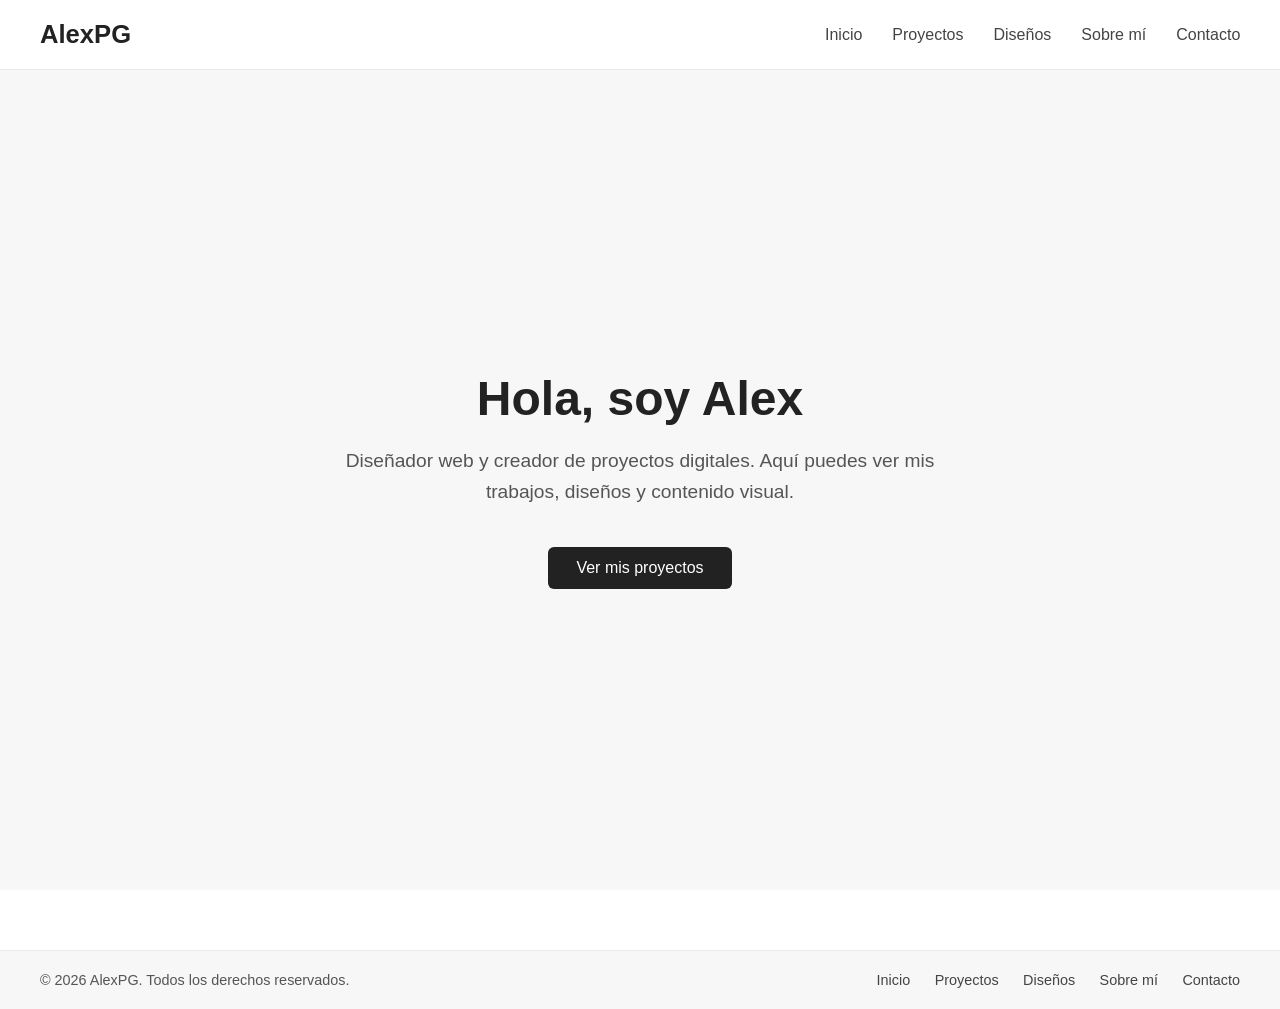
==== index.html @ b72e4b9d "Subida del proyecto" ====
<!DOCTYPE html>
<html lang="es">
<head>

  <!-- META ELEMENTS -->
  <meta charset="UTF-8">
  <meta name="viewport" content="width=device-width, initial-scale=1.0">
  <meta name="theme-color" content="#ffffff">
  <meta name="author" content="Alex PG">
  <meta name="description" content="Portfolio de AlexPG: Diseñador web especializado en proyectos digitales, diseño visual y contenido creativo.">
  <meta name="keywords" content="diseño web, portfolio, proyectos digitales, AlexPG, desarrollador front-end, diseño visual">

  <!-- META OPEN GRAPH ELEMENTS -->
  <meta property="og:title" content="AlexPG - Portfolio">
  <meta property="og:description" content="Portfolio de AlexPG: Diseñador web especializado en proyectos digitales, diseño visual y contenido creativo.">
  <meta property="og:url" content="https://alexpg-design.github.io/alexpg-portfolio/">
  <meta property="og:image" content="https://alexpg-design.github.io/alexpg-portfolio/img/image-OG/imagenes-OG.webp">
  <meta property="og:type" content="website">

  <!-- BROWSER ELEMENTS -->
  <title>AlexPG - Portfolio</title>
  <link rel="icon" href="img/icons/favicon.ico">

  <!-- LINKS ELEMENTS -->
  <link rel="stylesheet" href="css/reset.css">
  <link rel="stylesheet" href="css/styles.css">
  <link rel="stylesheet" href="css/animations.css">

  <!-- FONTS ELEMENTS -->
  <link rel="preconnect" href="https://fonts.googleapis.com" crossorigin/>
  <link rel="preconnect" href="https://fonts.gstatic.com" crossorigin/>
  <link rel="preload" href="https://fonts.googleapis.com/css2?family=Montserrat:wght@300;400;500;600;700&display=swap" as="style">
  <link href="https://fonts.googleapis.com/css2?family=Montserrat:wght@300;400;500;600;700&display=swap" rel="stylesheet"/>

</head>

<body>
  <main>
  <!-- NAVBAR ELEMENTS -->
  <nav class="navbar">

    <div class="navbar-logo">
      <a href="index.html">AlexPG</a>
    </div>

    <ul class="navbar-links">
      <li><a href="index.html">Inicio</a></li>
      <li><a href="projects.html">Proyectos</a></li>
      <li><a href="designs.html">Diseños</a></li>
      <li><a href="about.html">Sobre mí</a></li>
      <li><a href="contact.html">Contacto</a></li>
    </ul>

    <div class="navbar-toggle" id="navbar-toggle" aria-expanded="false">
      <span></span>
      <span></span>
      <span></span>
    </div>

  </nav>

  <!-- HERO ELEMENTS -->
  <header class="hero">

    <h1 class="hero-title">Hola, soy Alex</h1>
    <p class="hero-subtitle">
      Diseñador web y creador de proyectos digitales.  
      Aquí puedes ver mis trabajos, diseños y contenido visual.
    </p>
    <a href="projects.html" class="btn-primary" aria-label="Ver mis proyectos">Ver mis proyectos</a>

  </header>
  </main>
  
  <!-- FOOTER ELEMENTS -->
  <footer class="footer">

  <div class="footer-container">

    <div class="footer-left">
      <p>© 2026 AlexPG. Todos los derechos reservados.</p>
    </div>

    <div class="footer-right">
      <a href="index.html">Inicio</a>
      <a href="projects.html">Proyectos</a>
      <a href="designs.html">Diseños</a>
      <a href="about.html">Sobre mí</a>
      <a href="contact.html">Contacto</a>
    </div>
    
  </div>

  </footer>

  <!-- SCRIPTS JS -->
  <script src="js/main.js"></script>
  <script src="js/navbar.js"></script>

</body>
</html>
---- css/styles.css ----
/* =========================================================
   GLOBAL & BUTTONS
========================================================= */

.btn-primary {
  padding: 12px 28px;
  background: #222;
  color: #fff;
  text-decoration: none;
  border-radius: 6px;
  font-size: 1rem;
  transition: 0.3s ease;
}

.btn-primary:hover {
  background: #000;
}

.btn-secondary {
  padding: 10px 20px;
  background: #222;
  color: #fff;
  text-decoration: none;
  border-radius: 6px;
  font-size: 0.9rem;
  transition: 0.3s ease;
}

.btn-secondary:hover {
  background: #000;
}

.visible {
  opacity: 1;
  transform: translateY(0);
}


/* =========================================================
   NAVBAR
========================================================= */

.navbar {
  width: 100%;
  padding: 20px 40px;
  display: flex;
  justify-content: space-between;
  align-items: center;
  background: #ffffff;
  border-bottom: 1px solid #eaeaea;
  position: sticky;
  top: 0;
  z-index: 100;
}

.navbar-logo a {
  font-size: 1.6rem;
  font-weight: 700;
  text-decoration: none;
  color: #222;
}

.navbar-links {
  list-style: none;
  display: flex;
  gap: 30px;
  will-change: transform;
}

.navbar-links a {
  text-decoration: none;
  color: #444;
  font-size: 1rem;
  transition: 0.3s ease;
}

.navbar-links a:hover {
  color: #000;
}

/* Hamburger */
.navbar-toggle {
  display: none;
  flex-direction: column;
  gap: 5px;
  cursor: pointer;
}

.navbar-toggle span {
  width: 25px;
  height: 3px;
  background: #333;
  border-radius: 3px;
}


/* =========================================================
   HERO SECTION
========================================================= */

.hero {
  height: calc(100vh - 80px);
  display: flex;
  flex-direction: column;
  justify-content: center;
  align-items: center;
  text-align: center;
  padding: 40px;
  background: #f7f7f7;
}

.hero-title {
  font-size: 3rem;
  font-weight: 700;
  color: #222;
  margin-bottom: 20px;
}

.hero-subtitle {
  font-size: 1.2rem;
  color: #555;
  max-width: 600px;
  margin-bottom: 40px;
  line-height: 1.6;
}


/* =========================================================
   PROJECTS SECTION
========================================================= */

.projects {
  padding: 60px 40px;
  text-align: center;
}

.projects-title {
  font-size: 2.5rem;
  font-weight: 700;
  margin-bottom: 10px;
  color: #222;
}

.projects-subtitle {
  font-size: 1.2rem;
  color: #555;
  margin-bottom: 40px;
}

.projects-grid {
  display: grid;
  grid-template-columns: repeat(auto-fit, minmax(280px, 1fr));
  gap: 40px;
  max-width: 1200px;
  margin: 0 auto;
}

.project-card {
  background: #fff;
  border: 1px solid #eaeaea;
  border-radius: 10px;
  padding: 20px;
  text-align: left;
  transition: 0.3s ease;
  will-change: transform;
}

.project-card:hover {
  transform: translateY(-5px);
  box-shadow: 0 10px 20px rgba(0,0,0,0.08);
}

.project-card img {
  width: 100%;
  border-radius: 8px;
  margin-bottom: 15px;
}

.project-card h3 {
  font-size: 1.4rem;
  margin-bottom: 10px;
  color: #222;
}

.project-card p {
  font-size: 1rem;
  color: #555;
  margin-bottom: 20px;
}


/* =========================================================
   DESIGNS SECTION
========================================================= */

.designs {
  padding: 60px 40px;
  text-align: center;
}

.designs-title {
  font-size: 2.5rem;
  font-weight: 700;
  margin-bottom: 10px;
  color: #222;
}

.designs-subtitle {
  font-size: 1.2rem;
  color: #555;
  margin-bottom: 40px;
}

.designs-grid {
  display: grid;
  grid-template-columns: repeat(auto-fit, minmax(260px, 1fr));
  gap: 30px;
  max-width: 1200px;
  margin: 0 auto;
}

.design-card {
  background: #fff;
  border: 1px solid #eaeaea;
  border-radius: 10px;
  padding: 10px;
  transition: 0.3s ease;
  will-change: transform;
}

.design-card:hover {
  transform: translateY(-5px);
  box-shadow: 0 10px 20px rgba(0,0,0,0.08);
}

.design-card img {
  width: 100%;
  height: auto;
  border-radius: 8px;
}

.modal {
  display: none;
  position: fixed;
  z-index: 9999;
  left: 0;
  top: 0;
  width: 100%;
  height: 100%;
  background: rgba(0,0,0,0.8);
  justify-content: center;
  align-items: center;
}

.modal img {
  max-width: 90%;
  max-height: 90%;
  border-radius: 10px;
}

.close-modal {
  position: absolute;
  top: 20px;
  right: 30px;
  font-size: 40px;
  color: #fff;
  cursor: pointer;
}

.open-modal {
  cursor: pointer;
}


/* =========================================================
   ABOUT SECTION
========================================================= */

.about {
  padding: 60px 40px;
  display: flex;
  justify-content: center;
}

.about-container {
  max-width: 1000px;
  display: grid;
  grid-template-columns: 1fr 1.5fr;
  gap: 40px;
  align-items: center;
}

.about-image img {
  width: 100%;
  border-radius: 12px;
  border: 1px solid #eaeaea;
  margin-top: 20px;
}

.about-text h1 {
  font-size: 2.4rem;
  margin-bottom: 20px;
  color: #222;
}

.about-text p {
  font-size: 1.1rem;
  color: #555;
  line-height: 1.6;
  margin-bottom: 20px;
}


/* =========================================================
   CONTACT SECTION
========================================================= */

.contact {
  padding: 60px 40px;
  text-align: center;
}

.contact-title {
  font-size: 2.5rem;
  font-weight: 700;
  margin-bottom: 10px;
  color: #222;
}

.contact-subtitle {
  font-size: 1.2rem;
  color: #555;
  margin-bottom: 70px;
}

.contact-container {
  max-width: 1000px;
  margin: 0 auto;
  display: grid;
  grid-template-columns: 1.5fr 1fr;
  gap: 50px;
  align-items: start;
}

/* Boton Email */
.contact-direct {
  margin-bottom: 60px;
}

.contact-direct-title {
  font-size: 1.1rem;
  font-weight: 600;
  margin-bottom: 15px;
  color: #333;
}

.btn-email {
  display: inline-block;
  width: 100%;
  max-width: 260px; /* misma anchura que tus otros botones */
  text-align: center;
}

.contact-direct-note {
  margin-top: 10px;
  font-size: 0.9rem;
  color: #777;
}

/* Info */
.contact-info {
  margin-left: 20px;
}

.contact-info h3 {
  font-size: 1.4rem;
  margin-bottom: 25px;
  color: #222;
}

.contact-info ul {
  list-style: none;
  padding: 0;
  text-align: left;
}

.contact-info li {
  display: flex;
  gap: 12px;
  align-items: center;
  margin-bottom: 10px;
}

.contact-info .label {
  width: 80px;
  font-weight: 600;
}

.contact-info .value {
  flex: 1;
}

/* Iconos */
.contact-icon {
  width: 18px;
  height: 18px;
  margin-right: 6px;
  opacity: 0.8;
  transition: 0.3s ease;
}

.contact-info a {
  display: inline-flex;
  align-items: center;
  gap: 6px;
  color: #000;
  font-weight: 500;
  text-decoration: none;
  transition: 0.3s ease;
}

.contact-info a:hover {
  color: #555;
}

.contact-info a:hover .contact-icon {
  opacity: 1;
  transform: translateX(3px);
}


/* =========================================================
   FOOTER
========================================================= */

.footer {
  background: #f7f7f7;
  padding: 20px 40px;
  border-top: 1px solid #eaeaea;
  margin-top: 60px;
}

.footer-container {
  max-width: 1200px;
  margin: 0 auto;
  display: flex;
  justify-content: space-between;
  align-items: center;
}

.footer-left p {
  color: #555;
  font-size: 0.9rem;
}

.footer-right a {
  margin-left: 20px;
  text-decoration: none;
  color: #444;
  font-size: 0.9rem;
  transition: 0.3s ease;
}

.footer-right a:hover {
  color: #000;
}


/* =========================================================
   RESPONSIVE
========================================================= */

@media (max-width: 768px) {

  /* Navbar */
  .navbar-links {
    position: absolute;
    top: 70px;
    right: 0;
    background: #fff;
    width: 200px;
    flex-direction: column;
    padding: 20px;
    border-left: 1px solid #eaeaea;
    border-bottom: 1px solid #eaeaea;
    display: none;
  }

  .navbar-links.active {
    display: flex;
  }

  .navbar-toggle {
    display: flex;
  }

  /* About */
  .about-container {
    grid-template-columns: 1fr;
    text-align: center;
  }

  .about-image img {
    max-width: 300px;
    margin: 0 auto;
  }

  /* Contact */
  .contact {
    overflow-x: hidden;
  }

  .contact-container {
    grid-template-columns: 1fr;
    text-align: center;
  }

  .contact-info {
    margin-left: 0;
  }

  .contact-info ul {
    text-align: center;
  }

  .contact-info li {
    justify-content: center;
  }

  /* Footer */
  .footer-container {
    flex-direction: column;
    text-align: center;
    gap: 10px;
  }

  .footer-right a {
    margin: 0 10px;
  }
}
---- css/animations.css ----
/* ANIMATIONS HERO */
.hero-title {
  animation: fadeInUp 0.8s ease forwards;
}

.hero-subtitle {
  animation: fadeInUp 1.2s ease forwards;
}

.btn-primary {
  animation: fadeInUp 1.6s ease forwards;
}

@keyframes fadeInUp {
  0% {
    opacity: 0;
    transform: translateY(20px);
  }
  100% {
    opacity: 1;
    transform: translateY(0);
  }
}


/* ANIMATIONS PROJECT */
.project-card {
  opacity: 0;
  animation: fadeInUp 0.8s ease forwards;
}

.project-card:nth-child(2) {
  animation-delay: 0.2s;
}

.project-card:nth-child(3) {
  animation-delay: 0.4s;
}


/* ANIMATIONS DESIGN */
.design-card {
  opacity: 0;
  animation: fadeInUp 0.8s ease forwards;
}

.design-card:nth-child(2) {
  animation-delay: 0.2s;
}

.design-card:nth-child(3) {
  animation-delay: 0.4s;
}

.design-card:nth-child(4) {
  animation-delay: 0.6s;
}


/* ANIMATIONS ABOUT */
.about-text, .about-image img {
  opacity: 0;
  animation: fadeInUp 0.8s ease forwards;
}

.about-text {
  animation-delay: 0.2s;
}


/* ANIMATIONS CONTACT */
.contact-form,
.contact-info {
  opacity: 0;
  animation: fadeInUp 0.8s ease forwards;
}

.contact-info {
  animation-delay: 0.2s;
}

.footer {
  opacity: 0;
  animation: fadeInUp 0.8s ease forwards;
}
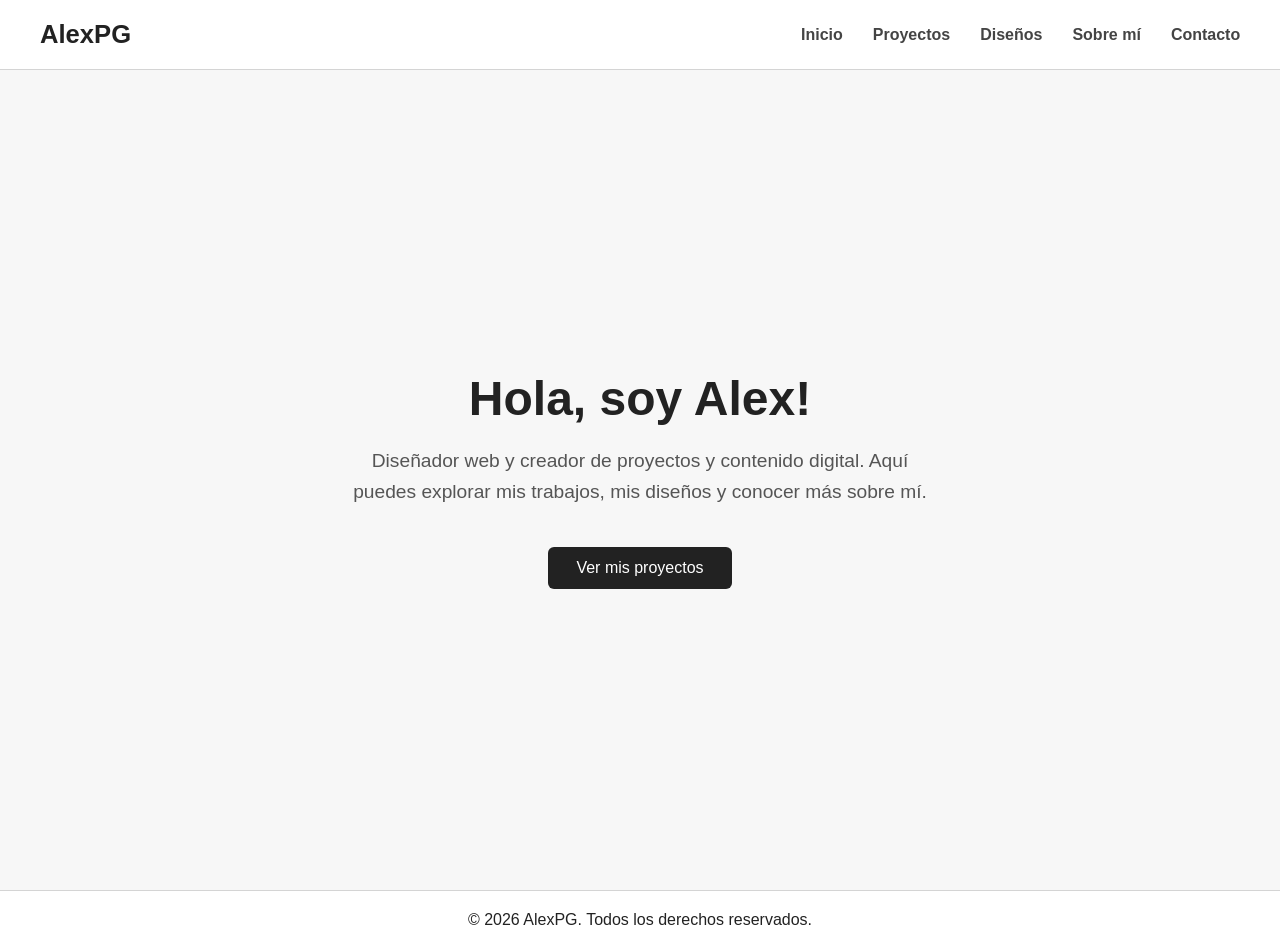
==== commit 1f54b27d: "Actualizacion completa de la Web" ====
--- a/index.html
+++ b/index.html
@@ -14,7 +14,7 @@
   <meta property="og:title" content="AlexPG - Portfolio">
   <meta property="og:description" content="Portfolio de AlexPG: Diseñador web especializado en proyectos digitales, diseño visual y contenido creativo.">
   <meta property="og:url" content="https://alexpg-design.github.io/alexpg-portfolio/">
-  <meta property="og:image" content="https://alexpg-design.github.io/alexpg-portfolio/img/image-OG/imagenes-OG.webp">
+  <meta property="og:image" content="https://alexpg-design.github.io/alexpg-portfolio/img/img-OG/imagenes-OG.webp">
   <meta property="og:type" content="website">
 
   <!-- BROWSER ELEMENTS -->
@@ -62,10 +62,10 @@
   <!-- HERO ELEMENTS -->
   <header class="hero">
 
-    <h1 class="hero-title">Hola, soy Alex</h1>
+    <h1 class="hero-title">Hola, soy Alex!</h1>
     <p class="hero-subtitle">
-      Diseñador web y creador de proyectos digitales.  
-      Aquí puedes ver mis trabajos, diseños y contenido visual.
+      Diseñador web y creador de proyectos y contenido digital. 
+      Aquí puedes explorar mis trabajos, mis diseños y conocer más sobre mí.
     </p>
     <a href="projects.html" class="btn-primary" aria-label="Ver mis proyectos">Ver mis proyectos</a>
 
@@ -76,19 +76,7 @@
   <footer class="footer">
 
   <div class="footer-container">
-
-    <div class="footer-left">
-      <p>© 2026 AlexPG. Todos los derechos reservados.</p>
-    </div>
-
-    <div class="footer-right">
-      <a href="index.html">Inicio</a>
-      <a href="projects.html">Proyectos</a>
-      <a href="designs.html">Diseños</a>
-      <a href="about.html">Sobre mí</a>
-      <a href="contact.html">Contacto</a>
-    </div>
-    
+    <p>© 2026 AlexPG. Todos los derechos reservados.</p>    
   </div>
 
   </footer>
@@ -98,4 +86,4 @@
   <script src="js/navbar.js"></script>
 
 </body>
-</html>+</html>
--- a/css/styles.css
+++ b/css/styles.css
@@ -47,7 +47,7 @@
   justify-content: space-between;
   align-items: center;
   background: #ffffff;
-  border-bottom: 1px solid #eaeaea;
+  border-bottom: 1px solid #d4d4d4;
   position: sticky;
   top: 0;
   z-index: 100;
@@ -72,10 +72,27 @@
   color: #444;
   font-size: 1rem;
   transition: 0.3s ease;
+  font-weight: 600;
+  position:relative;
+}
+
+.navbar-links a::after {
+  content: "";
+  position: absolute;
+  left: 0;
+  bottom: -4px; 
+  width: 0%;
+  height: 2px;
+  background-color: #000; 
+  transition: width 0.3s ease;
 }
 
 .navbar-links a:hover {
   color: #000;
+}
+
+.navbar-links a:hover::after {
+  width: 100%;
 }
 
 /* Hamburger */
@@ -137,6 +154,7 @@
 .projects-title {
   font-size: 2.5rem;
   font-weight: 700;
+  margin-top: 40px;
   margin-bottom: 10px;
   color: #222;
 }
@@ -144,7 +162,7 @@
 .projects-subtitle {
   font-size: 1.2rem;
   color: #555;
-  margin-bottom: 40px;
+  margin-bottom: 100px;
 }
 
 .projects-grid {
@@ -153,6 +171,7 @@
   gap: 40px;
   max-width: 1200px;
   margin: 0 auto;
+  margin-top: 30px;
 }
 
 .project-card {
@@ -172,6 +191,8 @@
 
 .project-card img {
   width: 100%;
+  height: 200px; 
+  object-fit: cover; 
   border-radius: 8px;
   margin-bottom: 15px;
 }
@@ -201,6 +222,7 @@
 .designs-title {
   font-size: 2.5rem;
   font-weight: 700;
+  margin-top: 40px;
   margin-bottom: 10px;
   color: #222;
 }
@@ -208,15 +230,16 @@
 .designs-subtitle {
   font-size: 1.2rem;
   color: #555;
-  margin-bottom: 40px;
+  margin-bottom: 100px; 
 }
 
 .designs-grid {
   display: grid;
-  grid-template-columns: repeat(auto-fit, minmax(260px, 1fr));
-  gap: 30px;
+  grid-template-columns: repeat(auto-fit, minmax(280px, 1fr));
+  gap: 40px;
   max-width: 1200px;
   margin: 0 auto;
+  margin-top: 30px; 
 }
 
 .design-card {
@@ -294,7 +317,7 @@
   width: 100%;
   border-radius: 12px;
   border: 1px solid #eaeaea;
-  margin-top: 20px;
+  margin-top: 50px;
 }
 
 .about-text h1 {
@@ -310,10 +333,32 @@
   margin-bottom: 20px;
 }
 
+.about-title {
+  font-size: 2.5rem;
+  font-weight: 700;
+  margin-top: 40px;
+  margin-bottom: 10px;
+  color: #222;
+}
+
+.about-subtitle {
+  font-size: 1.2rem;
+  color: #555;
+  margin-bottom: 30px;
+}
+
+.about .btn-primary {
+  display: inline-block;
+  margin-top: 5px;
+}
+
+
 
 /* =========================================================
    CONTACT SECTION
 ========================================================= */
+
+/* CONTACT SECTION */
 
 .contact {
   padding: 60px 40px;
@@ -323,6 +368,7 @@
 .contact-title {
   font-size: 2.5rem;
   font-weight: 700;
+  margin-top: 40px;
   margin-bottom: 10px;
   color: #222;
 }
@@ -330,16 +376,23 @@
 .contact-subtitle {
   font-size: 1.2rem;
   color: #555;
-  margin-bottom: 70px;
+  margin-bottom: 100px;
 }
 
 .contact-container {
   max-width: 1000px;
   margin: 0 auto;
   display: grid;
-  grid-template-columns: 1.5fr 1fr;
-  gap: 50px;
-  align-items: start;
+  grid-template-columns: 1fr 1fr;
+  gap: 40px;
+  text-align: left;
+}
+
+.contact-icon {
+  width: 20px;
+  height: 20px;
+  margin-right: 8px;
+  vertical-align: middle;
 }
 
 /* Boton Email */
@@ -434,23 +487,18 @@
 ========================================================= */
 
 .footer {
-  background: #f7f7f7;
+  border-top: 1px solid #d4d4d4;
   padding: 20px 40px;
-  border-top: 1px solid #eaeaea;
-  margin-top: 60px;
+  text-align: center;
+  background: #ffffff;
 }
 
 .footer-container {
   max-width: 1200px;
   margin: 0 auto;
   display: flex;
-  justify-content: space-between;
-  align-items: center;
-}
-
-.footer-left p {
-  color: #555;
-  font-size: 0.9rem;
+  justify-content: center;
+  align-items: center;
 }
 
 .footer-right a {
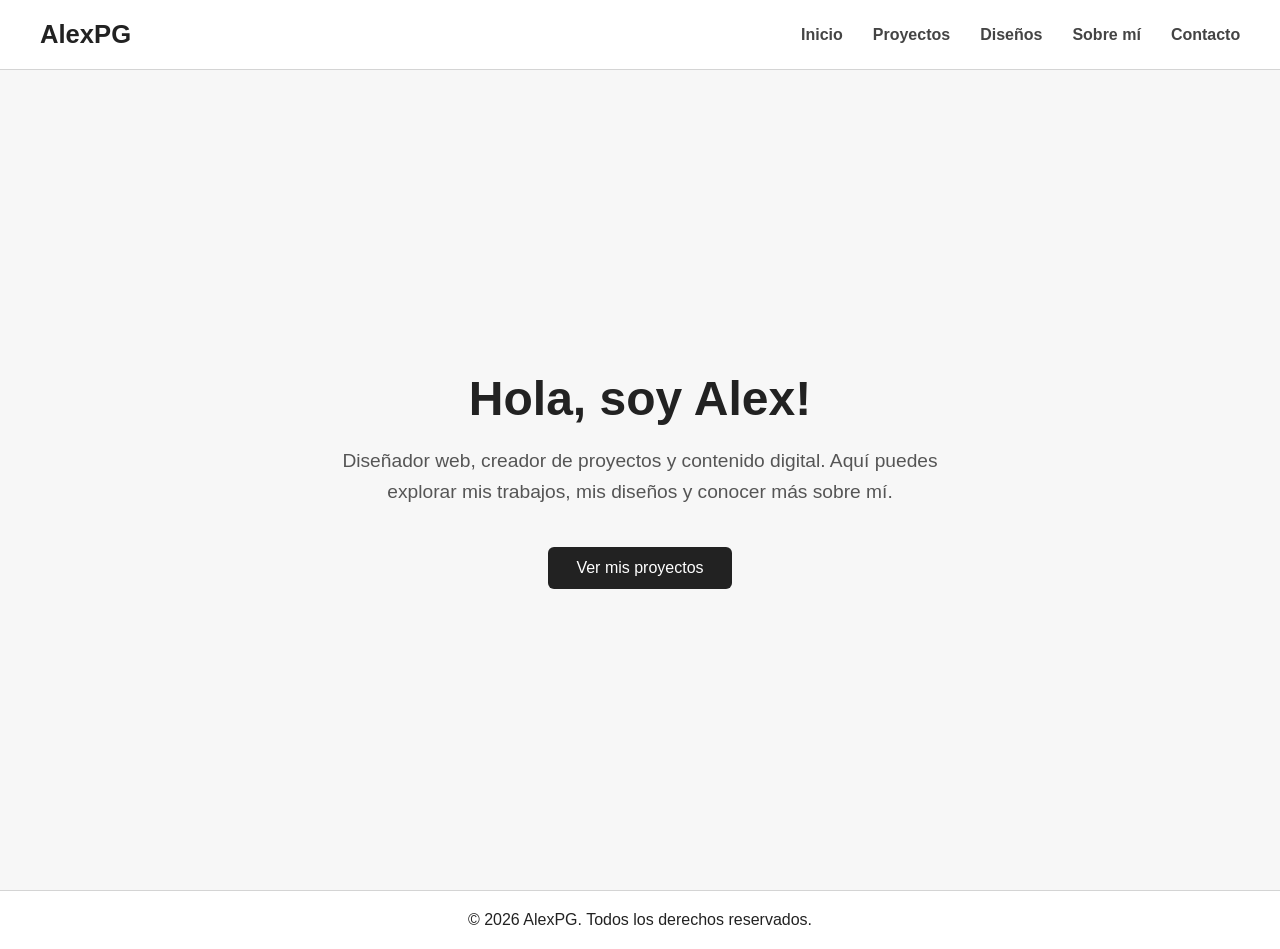
==== commit 77319105: "Actualizacion de la Web con varias mejoras" ====
--- a/index.html
+++ b/index.html
@@ -5,10 +5,10 @@
   <!-- META ELEMENTS -->
   <meta charset="UTF-8">
   <meta name="viewport" content="width=device-width, initial-scale=1.0">
-  <meta name="theme-color" content="#ffffff">
+  <meta name="theme-color" content="#ffffff">   <!-- Mejora visual (interfaz ) del navegador, cuandos se muestra la web, sobre todo en moviles.  -->
   <meta name="author" content="Alex PG">
   <meta name="description" content="Portfolio de AlexPG: Diseñador web especializado en proyectos digitales, diseño visual y contenido creativo.">
-  <meta name="keywords" content="diseño web, portfolio, proyectos digitales, AlexPG, desarrollador front-end, diseño visual">
+  <meta name="keywords" content="diseño web, portfolio, proyectos digitales, AlexPG, desarrollador front-end, diseño visual, seo, diseño">
 
   <!-- META OPEN GRAPH ELEMENTS -->
   <meta property="og:title" content="AlexPG - Portfolio">
@@ -64,7 +64,7 @@
 
     <h1 class="hero-title">Hola, soy Alex!</h1>
     <p class="hero-subtitle">
-      Diseñador web y creador de proyectos y contenido digital. 
+      Diseñador web, creador de proyectos y contenido digital. 
       Aquí puedes explorar mis trabajos, mis diseños y conocer más sobre mí.
     </p>
     <a href="projects.html" class="btn-primary" aria-label="Ver mis proyectos">Ver mis proyectos</a>
--- a/css/styles.css
+++ b/css/styles.css
@@ -294,6 +294,35 @@
   cursor: pointer;
 }
 
+.designs-filters{
+  display:flex;
+  justify-content:center;
+  flex-wrap:wrap;
+  gap:12px;
+  margin-bottom:60px;
+}
+
+.filter-btn{
+  padding:10px 20px;
+  border:1px solid #d4d4d4;
+  border-radius:6px;
+  background:#fff;
+  color:#444;
+  font-family:inherit;
+  font-size:0.95rem;
+  transition:.3s ease;
+}
+
+.filter-btn:hover{
+  background:#222;
+  color:#fff;
+}
+
+.filter-btn.active{
+  background:#222;
+  color:#fff;
+}
+
 
 /* =========================================================
    ABOUT SECTION
@@ -351,7 +380,6 @@
   display: inline-block;
   margin-top: 5px;
 }
-
 
 
 /* =========================================================
@@ -410,7 +438,7 @@
 .btn-email {
   display: inline-block;
   width: 100%;
-  max-width: 260px; /* misma anchura que tus otros botones */
+  max-width: 260px;
   text-align: center;
 }
 
@@ -427,7 +455,7 @@
 
 .contact-info h3 {
   font-size: 1.4rem;
-  margin-bottom: 25px;
+  margin-bottom: 35px;
   color: #222;
 }
 
@@ -470,6 +498,10 @@
   font-weight: 500;
   text-decoration: none;
   transition: 0.3s ease;
+
+  /* 🔥 SOLUCIÓN DEL PROBLEMA DE GITHUB */
+  word-break: break-word;
+  overflow-wrap: anywhere;
 }
 
 .contact-info a:hover {
@@ -567,13 +599,14 @@
     margin-left: 0;
   }
 
-  .contact-info ul {
-    text-align: center;
-  }
-
-  .contact-info li {
-    justify-content: center;
-  }
+ .contact-info ul {
+    text-align: left;
+}
+
+.contact-info li {
+    justify-content: flex-start;
+    align-items: flex-start;
+}
 
   /* Footer */
   .footer-container {
@@ -585,4 +618,4 @@
   .footer-right a {
     margin: 0 10px;
   }
-}
+}
